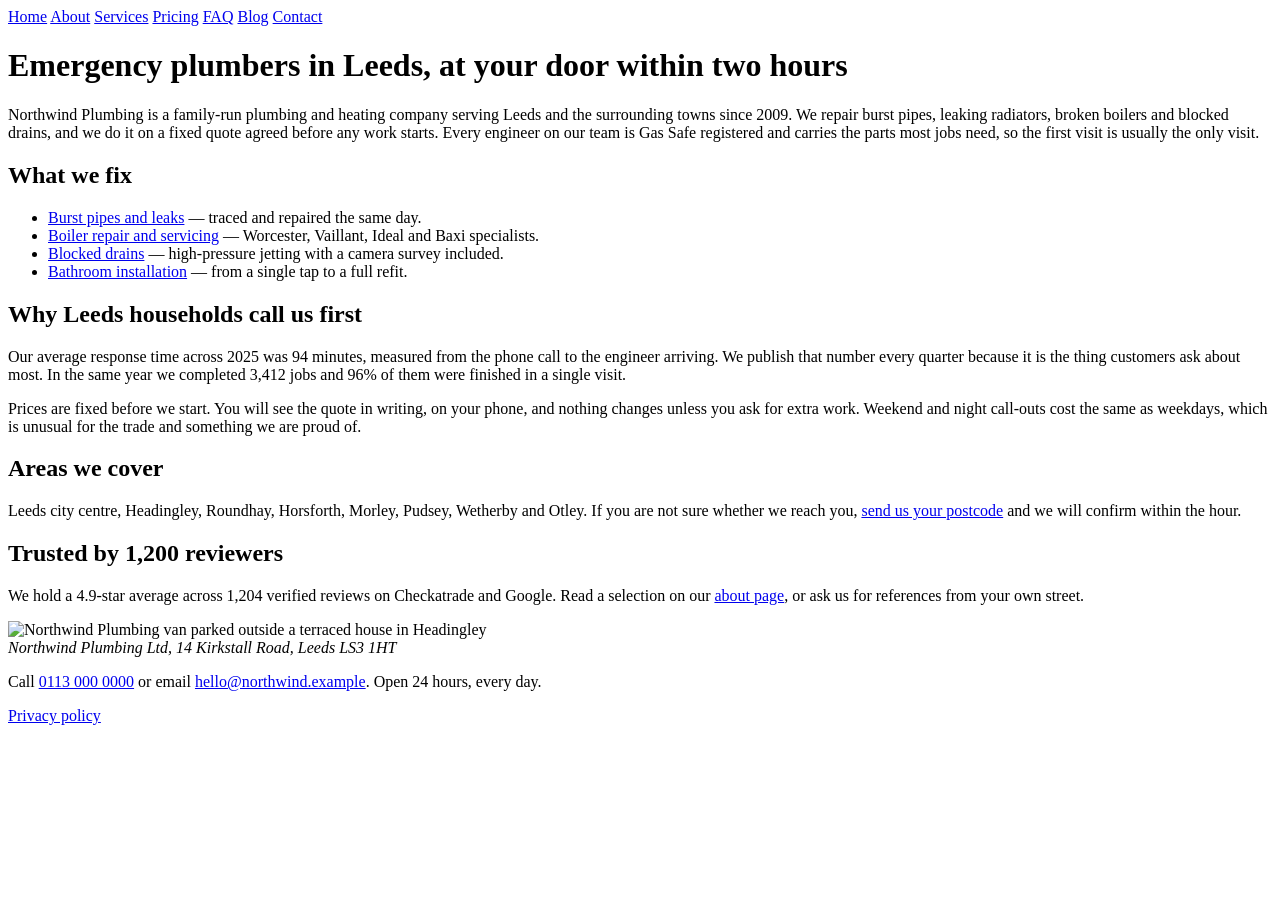
==== tests/fixtures/site-a/index.html @ 237ec2ce "feat: scaffold rolepod-seo 0.1.0 — /seo-audit skill, stdlib collector, fixture tests Skills-only sib" ====
<!doctype html>
<html lang="en">
<head>
<meta charset="utf-8">
<meta name="viewport" content="width=device-width, initial-scale=1">
<title>Northwind Plumbing — Emergency Plumbers in Leeds</title>
<meta name="description" content="Northwind Plumbing fixes burst pipes, boilers and blocked drains across Leeds within two hours, 24/7. Fixed quotes, Gas Safe engineers, 4.9-star rating.">
<link rel="canonical" href="__BASE__/">
<link rel="icon" href="/favicon.ico">
<meta property="og:title" content="Northwind Plumbing — Emergency Plumbers in Leeds">
<meta property="og:description" content="24/7 emergency plumbers in Leeds. Fixed quotes, two-hour response.">
<meta property="og:image" content="__BASE__/img/van.jpg">
<meta property="og:type" content="website">
<meta name="twitter:card" content="summary_large_image">
<script type="application/ld+json">
{"@context":"https://schema.org","@graph":[
 {"@type":"Organization","name":"Northwind Plumbing","url":"__BASE__/","logo":"__BASE__/img/logo.png",
  "sameAs":["https://www.facebook.com/northwindplumbing","https://www.linkedin.com/company/northwind-plumbing"]},
 {"@type":"WebSite","name":"Northwind Plumbing","url":"__BASE__/"}
]}
</script>
</head>
<body>
<header>
<nav>
<a href="/">Home</a>
<a href="/about.html">About</a>
<a href="/services.html">Services</a>
<a href="/pricing.html">Pricing</a>
<a href="/faq.html">FAQ</a>
<a href="/blog/">Blog</a>
<a href="/contact.html">Contact</a>
</nav>
</header>
<main>
<h1>Emergency plumbers in Leeds, at your door within two hours</h1>
<p>Northwind Plumbing is a family-run plumbing and heating company serving Leeds and the surrounding towns since 2009. We repair burst pipes, leaking radiators, broken boilers and blocked drains, and we do it on a fixed quote agreed before any work starts. Every engineer on our team is Gas Safe registered and carries the parts most jobs need, so the first visit is usually the only visit.</p>
<h2>What we fix</h2>
<ul>
<li><a href="/services.html">Burst pipes and leaks</a> — traced and repaired the same day.</li>
<li><a href="/services.html">Boiler repair and servicing</a> — Worcester, Vaillant, Ideal and Baxi specialists.</li>
<li><a href="/services.html">Blocked drains</a> — high-pressure jetting with a camera survey included.</li>
<li><a href="/services.html">Bathroom installation</a> — from a single tap to a full refit.</li>
</ul>
<h2>Why Leeds households call us first</h2>
<p>Our average response time across 2025 was 94 minutes, measured from the phone call to the engineer arriving. We publish that number every quarter because it is the thing customers ask about most. In the same year we completed 3,412 jobs and 96% of them were finished in a single visit.</p>
<p>Prices are fixed before we start. You will see the quote in writing, on your phone, and nothing changes unless you ask for extra work. Weekend and night call-outs cost the same as weekdays, which is unusual for the trade and something we are proud of.</p>
<h2>Areas we cover</h2>
<p>Leeds city centre, Headingley, Roundhay, Horsforth, Morley, Pudsey, Wetherby and Otley. If you are not sure whether we reach you, <a href="/contact.html">send us your postcode</a> and we will confirm within the hour.</p>
<h2>Trusted by 1,200 reviewers</h2>
<p>We hold a 4.9-star average across 1,204 verified reviews on Checkatrade and Google. Read a selection on our <a href="/about.html">about page</a>, or ask us for references from your own street.</p>
<img src="/img/van.jpg" alt="Northwind Plumbing van parked outside a terraced house in Headingley">
</main>
<footer>
<address>Northwind Plumbing Ltd, 14 Kirkstall Road, Leeds LS3 1HT</address>
<p>Call <a href="tel:+441130000000">0113 000 0000</a> or email <a href="mailto:hello@northwind.example">hello@northwind.example</a>. Open 24 hours, every day.</p>
<p><a href="/privacy.html">Privacy policy</a></p>
</footer>
</body>
</html>
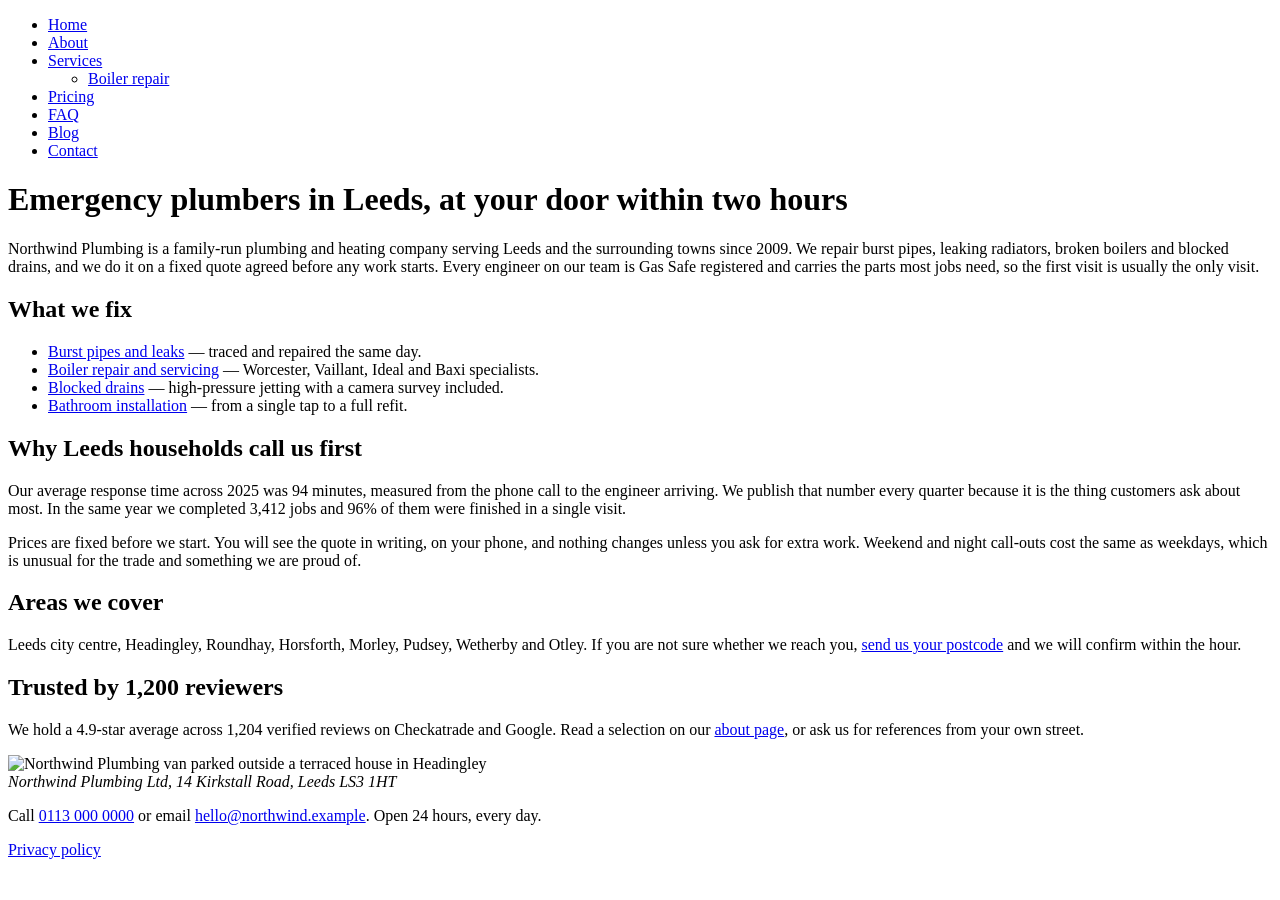
==== commit 9bbe46c1: "feat: 0.11.0 — Quick follows the real menu (+1 submenu level), Full samples the sitemap per section," ====
--- a/tests/fixtures/site-a/index.html
+++ b/tests/fixtures/site-a/index.html
@@ -12,6 +12,7 @@
 <meta property="og:image" content="__BASE__/img/van.jpg">
 <meta property="og:type" content="website">
 <meta name="twitter:card" content="summary_large_image">
+<script defer data-domain="northwind.example" src="https://plausible.io/js/script.js"></script>
 <script type="application/ld+json">
 {"@context":"https://schema.org","@graph":[
  {"@type":"Organization","name":"Northwind Plumbing","url":"__BASE__/","logo":"__BASE__/img/logo.png",
@@ -23,13 +24,19 @@
 <body>
 <header>
 <nav>
-<a href="/">Home</a>
-<a href="/about.html">About</a>
-<a href="/services.html">Services</a>
-<a href="/pricing.html">Pricing</a>
-<a href="/faq.html">FAQ</a>
-<a href="/blog/">Blog</a>
-<a href="/contact.html">Contact</a>
+<ul>
+<li><a href="/">Home</a></li>
+<li><a href="/about.html">About</a></li>
+<li><a href="/services.html">Services</a>
+  <ul>
+  <li><a href="/services/boilers.html">Boiler repair</a></li>
+  </ul>
+</li>
+<li><a href="/pricing.html">Pricing</a></li>
+<li><a href="/faq.html">FAQ</a></li>
+<li><a href="/blog/">Blog</a></li>
+<li><a href="/contact.html">Contact</a></li>
+</ul>
 </nav>
 </header>
 <main>
